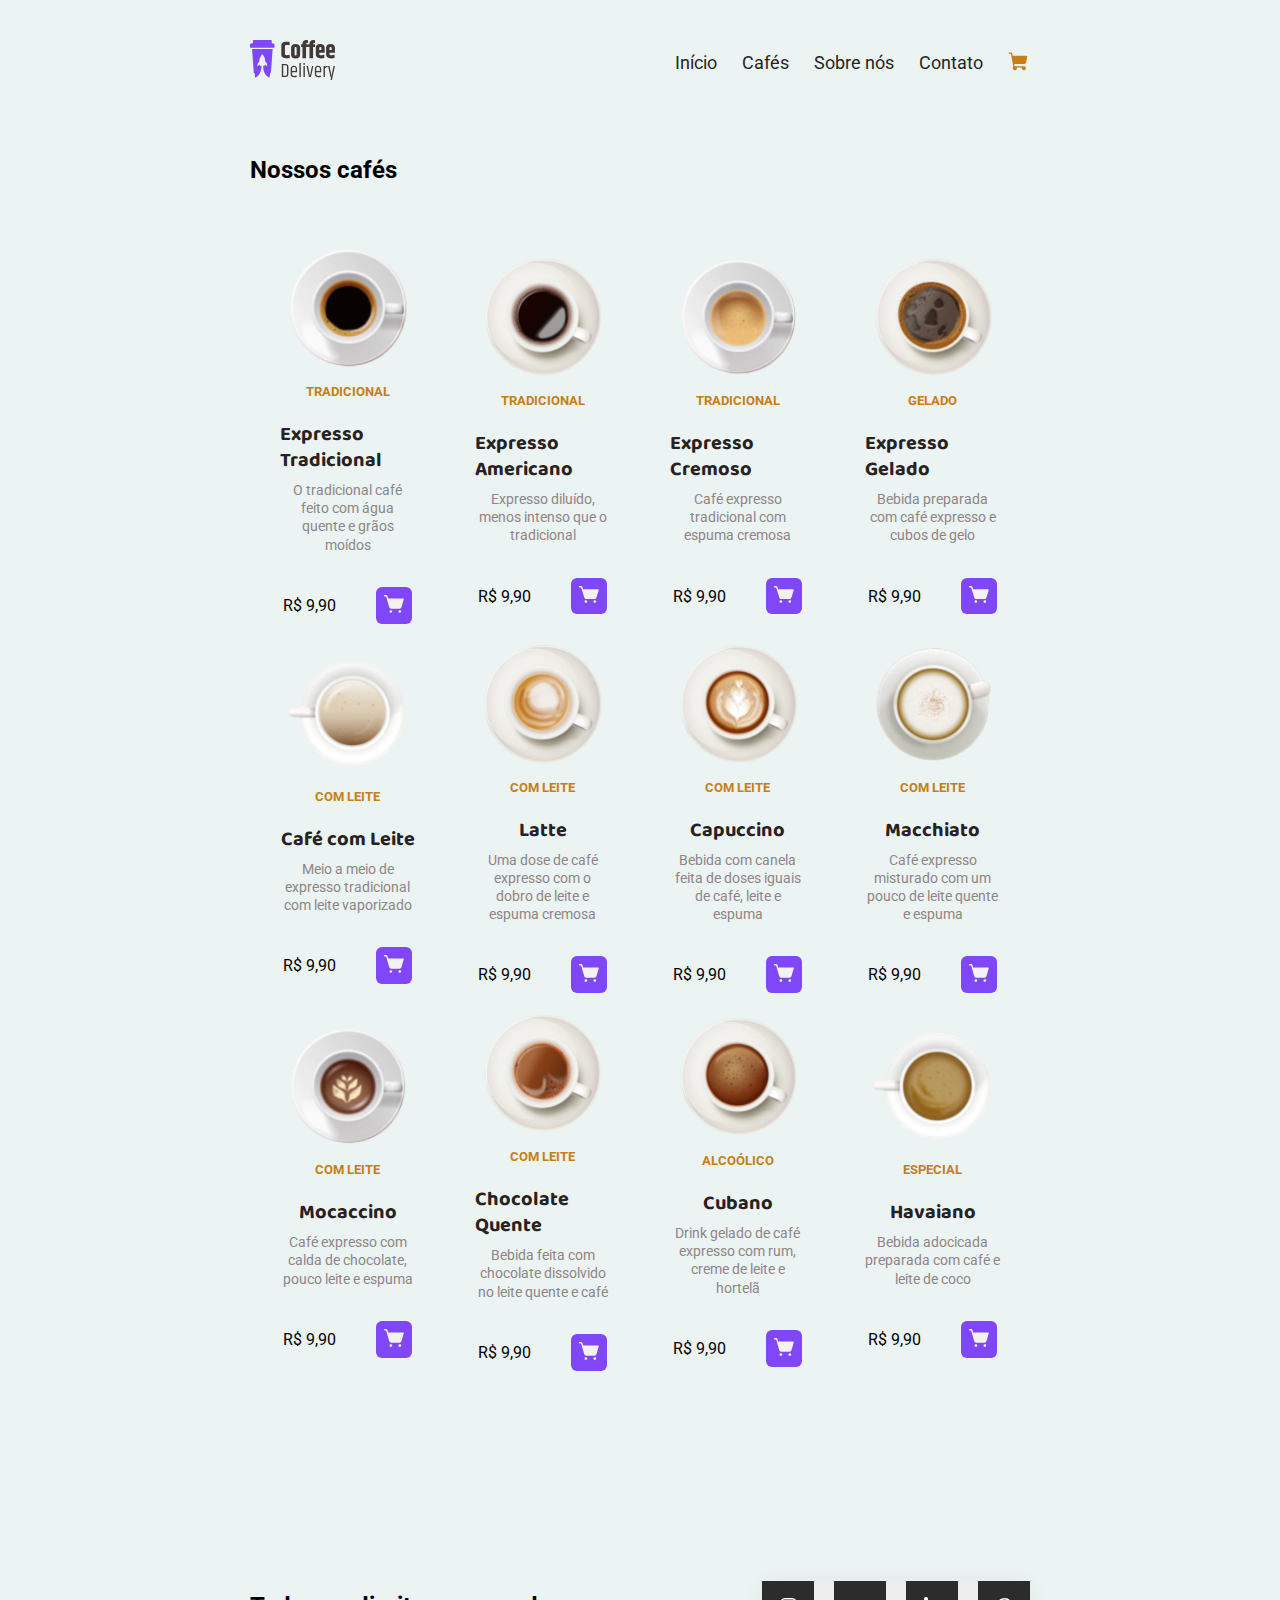
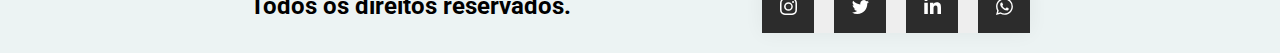
==== cafes.html @ 48ca5184 "animate + bug fix" ====
<!DOCTYPE html>
<html lang="en">

<head>
    <meta charset="UTF-8">
    <meta name="viewport" content="width=device-width, initial-scale=1.0">
    <link rel="preconnect" href="https://fonts.googleapis.com">
    <link rel="preconnect" href="https://fonts.gstatic.com" crossorigin>
    <title>Dsw1</title>
    <link rel="stylesheet" href="https://cdnjs.cloudflare.com/ajax/libs/animate.css/4.1.1/animate.min.css" />
    <link rel="stylesheet" href="styles/particle.css">
    <link rel="stylesheet" href="styles/style.css">
    <link href="https://fonts.googleapis.com/css2?family=Roboto:wght@400;700&display=swap" rel="stylesheet">
    <link href="https://fonts.googleapis.com/css2?family=Baloo+2:wght@700;800&display=swap" rel="stylesheet">
</head>

<body>
    <header>
        <nav>
            <input type="checkbox" id="nav-check">
            <div class="nav-header">
                <div class="nav-logo">
                    <img src="assets/Logo.svg" alt="Logo">
                </div>
            </div>
            <div class="nav-btn">
                <label for="nav-check">
                    <span></span>
                    <span></span>
                    <span></span>
                </label>
            </div>

            <div class="nav-links">
                <a href="/index.html">Início</a>
                <a href="/cafes.html">Cafés</a>
                <a href="/sobrenos.html">Sobre nós</a>
                <a href="/contato.html">Contato</a>
                <a href="/carrinho.html">
                    <img src="assets/Cart.svg" alt="">
                </a>
            </div>
        </nav>
    </header>

    <main>
        <section id="cafes">
            <h2>Nossos cafés</h2>
            <div class="cafesContainer animate__animated animate__fadeInLeft">
                <div class="cafeCard">
                    <img src="assets/cafes/Expresso.svg" alt="">
                    <div class="mid">
                        <span>Tradicional</span>
                        <h4>Expresso Tradicional</h4>
                        <p>O tradicional café feito com água quente e grãos moídos</p>
                    </div>
                    <div class="bottom">
                        <p>R$ <span>9,90</span></p>
                        <button onclick="adicionarCafe('Expresso Tradicional', '9,90')"><img src="assets/CartButton.svg" alt=""></button>
                    </div>
                </div>
                <div class="cafeCard">
                    <img src="assets/cafes/Americano.svg" alt="">
                    <div class="mid">
                        <span>Tradicional</span>
                        <h4>Expresso Americano</h4>
                        <p>Expresso diluído, menos intenso que o tradicional</p>
                    </div>
                    <div class="bottom">
                        <p>R$ <span>9,90</span></p>
                        <button onclick="adicionarCafe('Expresso Americano', '9,90')"><img src="assets/CartButton.svg" alt=""></button>
                    </div>
                </div>
                <div class="cafeCard">
                    <img src="assets/cafes/ExpressoCremoso.svg" alt="">
                    <div class="mid">
                        <span>Tradicional</span>
                        <h4>Expresso Cremoso</h4>
                        <p>Café expresso tradicional com espuma cremosa</p>
                    </div>
                    <div class="bottom">
                        <p>R$ <span>9,90</span></p>
                        <button onclick="adicionarCafe('Expresso Cremoso', '9,90')"><img src="assets/CartButton.svg" alt=""></button>
                    </div>
                </div>
                <div class="cafeCard">
                    <img src="assets/cafes/CafeGelado.svg" alt="">
                    <div class="mid">
                        <span>Gelado</span>
                        <h4>Expresso Gelado</h4>
                        <p>Bebida preparada com café expresso e cubos de gelo</p>
                    </div>
                    <div class="bottom">
                        <p>R$ <span>9,90</span></p>
                        <button onclick="adicionarCafe('Expresso Gelado', '9,90')"><img src="assets/CartButton.svg" alt=""></button>
                    </div>
                </div>
                <div class="cafeCard">
                    <img src="assets/cafes/CafeComLeite.svg" alt="">
                    <div class="mid">
                        <span>Com Leite</span>
                        <h4>Café com Leite</h4>
                        <p>Meio a meio de expresso tradicional com leite vaporizado</p>
                    </div>
                    <div class="bottom">
                        <p>R$ <span>9,90</span></p>
                        <button onclick="adicionarCafe('Café com Leite', '9,90')"><img src="assets/CartButton.svg" alt=""></button>
                    </div>
                </div>
                <div class="cafeCard">
                    <img src="assets/cafes/Latte.svg" alt="">
                    <div class="mid">
                        <span>Com Leite</span>
                        <h4>Latte</h4>
                        <p>Uma dose de café expresso com o dobro de leite e espuma cremosa</p>
                    </div>
                    <div class="bottom">
                        <p>R$ <span>9,90</span></p>
                        <button onclick="adicionarCafe('Latte', '9,90')"><img src="assets/CartButton.svg" alt=""></button>
                    </div>
                </div>
                <div class="cafeCard">
                    <img src="assets/cafes/Capuccino.svg" alt="">
                    <div class="mid">
                        <span>Com Leite</span>
                        <h4>Capuccino</h4>
                        <p>Bebida com canela feita de doses iguais de café, leite e espuma</p>
                    </div>
                    <div class="bottom">
                        <p>R$ <span>9,90</span></p>
                        <button onclick="adicionarCafe('Capuccino', '9,90')"><img src="assets/CartButton.svg" alt=""></button>
                    </div>
                </div>
                <div class="cafeCard">
                    <img src="assets/cafes/Macchiato.svg" alt="">
                    <div class="mid">
                        <span>Com Leite</span>
                        <h4>Macchiato</h4>
                        <p>Café expresso misturado com um pouco de leite quente e espuma</p>
                    </div>
                    <div class="bottom">
                        <p>R$ <span>9,90</span></p>
                        <button onclick="adicionarCafe('Macchiato', '9,90')"><img src="assets/CartButton.svg" alt=""></button>
                    </div>
                </div>
                <div class="cafeCard">
                    <img src="assets/cafes/Mochaccino.svg" alt="">
                    <div class="mid">
                        <span>Com Leite</span>
                        <h4>Mocaccino</h4>
                        <p>Café expresso com calda de chocolate, pouco leite e espuma</p>
                    </div>
                    <div class="bottom">
                        <p>R$ <span>9,90</span></p>
                        <button onclick="adicionarCafe('Mocaccino', '9,90')"><img src="assets/CartButton.svg" alt=""></button>
                    </div>
                </div>
                <div class="cafeCard">
                    <img src="assets/cafes/ChocolateQuente.svg" alt="">
                    <div class="mid">
                        <span>Com Leite</span>
                        <h4>Chocolate Quente</h4>
                        <p>Bebida feita com chocolate dissolvido no leite quente e café</p>
                    </div>
                    <div class="bottom">
                        <p>R$ <span>9,90</span></p>
                        <button onclick="adicionarCafe('Chocolate Quente', '9,90')"><img src="assets/CartButton.svg" alt=""></button>
                    </div>
                </div>
                <div class="cafeCard">
                    <img src="assets/cafes/Cubano.svg" alt="">
                    <div class="mid">
                        <span>Alcoólico</span>
                        <h4>Cubano</h4>
                        <p>Drink gelado de café expresso com rum, creme de leite e hortelã</p>
                    </div>
                    <div class="bottom">
                        <p>R$ <span>9,90</span></p>
                        <button onclick="adicionarCafe('Cubano', '9,90')"><img src="assets/CartButton.svg" alt=""></button>
                    </div>
                </div>
                <div class="cafeCard">
                    <img src="assets/cafes/Havaiano.svg" alt="">
                    <div class="mid">
                        <span>Especial</span>
                        <h4>Havaiano</h4>
                        <p>Bebida adocicada preparada com café e leite de coco</p>
                    </div>
                    <div class="bottom">
                        <p>R$ <span>9,90</span></p>
                        <button onclick="adicionarCafe('Havaiano', '9,90')"><img src="assets/CartButton.svg" alt=""></button>
                    </div>
                </div>
            </div>
            <footer>
                <p>Todos os direitos reservados.</p>
                <div class="card">
                    <a href="" class="socialContainer containerOne">
                        <svg class="socialSvg instagramSvg" viewBox="0 0 16 16">
                            <path
                                d="M8 0C5.829 0 5.556.01 4.703.048 3.85.088 3.269.222 2.76.42a3.917 3.917 0 0 0-1.417.923A3.927 3.927 0 0 0 .42 2.76C.222 3.268.087 3.85.048 4.7.01 5.555 0 5.827 0 8.001c0 2.172.01 2.444.048 3.297.04.852.174 1.433.372 1.942.205.526.478.972.923 1.417.444.445.89.719 1.416.923.51.198 1.09.333 1.942.372C5.555 15.99 5.827 16 8 16s2.444-.01 3.298-.048c.851-.04 1.434-.174 1.943-.372a3.916 3.916 0 0 0 1.416-.923c.445-.445.718-.891.923-1.417.197-.509.332-1.09.372-1.942C15.99 10.445 16 10.173 16 8s-.01-2.445-.048-3.299c-.04-.851-.175-1.433-.372-1.941a3.926 3.926 0 0 0-.923-1.417A3.911 3.911 0 0 0 13.24.42c-.51-.198-1.092-.333-1.943-.372C10.443.01 10.172 0 7.998 0h.003zm-.717 1.442h.718c2.136 0 2.389.007 3.232.046.78.035 1.204.166 1.486.275.373.145.64.319.92.599.28.28.453.546.598.92.11.281.24.705.275 1.485.039.843.047 1.096.047 3.231s-.008 2.389-.047 3.232c-.035.78-.166 1.203-.275 1.485a2.47 2.47 0 0 1-.599.919c-.28.28-.546.453-.92.598-.28.11-.704.24-1.485.276-.843.038-1.096.047-3.232.047s-2.39-.009-3.233-.047c-.78-.036-1.203-.166-1.485-.276a2.478 2.478 0 0 1-.92-.598 2.48 2.48 0 0 1-.6-.92c-.109-.281-.24-.705-.275-1.485-.038-.843-.046-1.096-.046-3.233 0-2.136.008-2.388.046-3.231.036-.78.166-1.204.276-1.486.145-.373.319-.64.599-.92.28-.28.546-.453.92-.598.282-.11.705-.24 1.485-.276.738-.034 1.024-.044 2.515-.045v.002zm4.988 1.328a.96.96 0 1 0 0 1.92.96.96 0 0 0 0-1.92zm-4.27 1.122a4.109 4.109 0 1 0 0 8.217 4.109 4.109 0 0 0 0-8.217zm0 1.441a2.667 2.667 0 1 1 0 5.334 2.667 2.667 0 0 1 0-5.334z">
                            </path>
                        </svg>
                    </a>
                    <a href="#" class="socialContainer containerTwo">
                        <svg class="socialSvg twitterSvg" viewBox="0 0 16 16">
                            <path
                                d="M5.026 15c6.038 0 9.341-5.003 9.341-9.334 0-.14 0-.282-.006-.422A6.685 6.685 0 0 0 16 3.542a6.658 6.658 0 0 1-1.889.518 3.301 3.301 0 0 0 1.447-1.817 6.533 6.533 0 0 1-2.087.793A3.286 3.286 0 0 0 7.875 6.03a9.325 9.325 0 0 1-6.767-3.429 3.289 3.289 0 0 0 1.018 4.382A3.323 3.323 0 0 1 .64 6.575v.045a3.288 3.288 0 0 0 2.632 3.218 3.203 3.203 0 0 1-.865.115 3.23 3.23 0 0 1-.614-.057 3.283 3.283 0 0 0 3.067 2.277A6.588 6.588 0 0 1 .78 13.58a6.32 6.32 0 0 1-.78-.045A9.344 9.344 0 0 0 5.026 15z">
                            </path>
                        </svg>
                    </a>
                    <a href="#" class="socialContainer containerThree">
                        <svg class="socialSvg linkdinSvg" viewBox="0 0 448 512">
                            <path
                                d="M100.28 448H7.4V148.9h92.88zM53.79 108.1C24.09 108.1 0 83.5 0 53.8a53.79 53.79 0 0 1 107.58 0c0 29.7-24.1 54.3-53.79 54.3zM447.9 448h-92.68V302.4c0-34.7-.7-79.2-48.29-79.2-48.29 0-55.69 37.7-55.69 76.7V448h-92.78V148.9h89.08v40.8h1.3c12.4-23.5 42.69-48.3 87.88-48.3 94 0 111.28 61.9 111.28 142.3V448z">
                            </path>
                        </svg>
                    </a>
                    <a href="#" class="socialContainer containerFour">
                        <svg class="socialSvg whatsappSvg" viewBox="0 0 16 16">
                            <path
                                d="M13.601 2.326A7.854 7.854 0 0 0 7.994 0C3.627 0 .068 3.558.064 7.926c0 1.399.366 2.76 1.057 3.965L0 16l4.204-1.102a7.933 7.933 0 0 0 3.79.965h.004c4.368 0 7.926-3.558 7.93-7.93A7.898 7.898 0 0 0 13.6 2.326zM7.994 14.521a6.573 6.573 0 0 1-3.356-.92l-.24-.144-2.494.654.666-2.433-.156-.251a6.56 6.56 0 0 1-1.007-3.505c0-3.626 2.957-6.584 6.591-6.584a6.56 6.56 0 0 1 4.66 1.931 6.557 6.557 0 0 1 1.928 4.66c-.004 3.639-2.961 6.592-6.592 6.592zm3.615-4.934c-.197-.099-1.17-.578-1.353-.646-.182-.065-.315-.099-.445.099-.133.197-.513.646-.627.775-.114.133-.232.148-.43.05-.197-.1-.836-.308-1.592-.985-.59-.525-.985-1.175-1.103-1.372-.114-.198-.011-.304.088-.403.087-.088.197-.232.296-.346.1-.114.133-.198.198-.33.065-.134.034-.248-.015-.347-.05-.099-.445-1.076-.612-1.47-.16-.389-.323-.335-.445-.34-.114-.007-.247-.007-.38-.007a.729.729 0 0 0-.529.247c-.182.198-.691.677-.691 1.654 0 .977.71 1.916.81 2.049.098.133 1.394 2.132 3.383 2.992.47.205.84.326 1.129.418.475.152.904.129 1.246.08.38-.058 1.171-.48 1.338-.943.164-.464.164-.86.114-.943-.049-.084-.182-.133-.38-.232z">
                            </path>
                        </svg>
                    </a>
                </div>
            </footer>




    </section>
    </main>

    <script src="/script.js"></script>
</body>

</html>
---- styles/particle.css ----
body {
    background: #ecf3f3;
  }
  
  .particle {
    position: absolute;
    border-radius: 50%;
    z-index: -999;
  }
  
  @-webkit-keyframes particle-animation-1 {
    100% {
      transform: translate3d(24vw, 50vh, 96px);
    }
  }
  
  @keyframes particle-animation-1 {
    100% {
      transform: translate3d(24vw, 50vh, 96px);
    }
  }
  .particle:nth-child(1) {
    -webkit-animation: particle-animation-1 60s infinite;
            animation: particle-animation-1 60s infinite;
    opacity: 0.5;
    height: 7px;
    width: 7px;
    -webkit-animation-delay: -0.2s;
            animation-delay: -0.2s;
    transform: translate3d(19vw, 50vh, 12px);
    background: #c4d926;
  }
  
  @-webkit-keyframes particle-animation-2 {
    100% {
      transform: translate3d(43vw, 50vh, 45px);
    }
  }
  
  @keyframes particle-animation-2 {
    100% {
      transform: translate3d(43vw, 50vh, 45px);
    }
  }
  .particle:nth-child(2) {
    -webkit-animation: particle-animation-2 60s infinite;
            animation: particle-animation-2 60s infinite;
    opacity: 1;
    height: 6px;
    width: 6px;
    -webkit-animation-delay: -0.4s;
            animation-delay: -0.4s;
    transform: translate3d(5vw, 29vh, 58px);
    background: #d99726;
  }
  
  @-webkit-keyframes particle-animation-3 {
    100% {
      transform: translate3d(34vw, 53vh, 25px);
    }
  }
  
  @keyframes particle-animation-3 {
    100% {
      transform: translate3d(34vw, 53vh, 25px);
    }
  }
  .particle:nth-child(3) {
    -webkit-animation: particle-animation-3 60s infinite;
            animation: particle-animation-3 60s infinite;
    opacity: 0.16;
    height: 7px;
    width: 7px;
    -webkit-animation-delay: -0.6s;
            animation-delay: -0.6s;
    transform: translate3d(29vw, 43vh, 78px);
    background: #26a3d9;
  }
  
  @-webkit-keyframes particle-animation-4 {
    100% {
      transform: translate3d(82vw, 9vh, 30px);
    }
  }
  
  @keyframes particle-animation-4 {
    100% {
      transform: translate3d(82vw, 9vh, 30px);
    }
  }
  .particle:nth-child(4) {
    -webkit-animation: particle-animation-4 60s infinite;
            animation: particle-animation-4 60s infinite;
    opacity: 0.89;
    height: 8px;
    width: 8px;
    -webkit-animation-delay: -0.8s;
            animation-delay: -0.8s;
    transform: translate3d(25vw, 17vh, 15px);
    background: #d96526;
  }
  
  @-webkit-keyframes particle-animation-5 {
    100% {
      transform: translate3d(67vw, 50vh, 33px);
    }
  }
  
  @keyframes particle-animation-5 {
    100% {
      transform: translate3d(67vw, 50vh, 33px);
    }
  }
  .particle:nth-child(5) {
    -webkit-animation: particle-animation-5 60s infinite;
            animation: particle-animation-5 60s infinite;
    opacity: 0.27;
    height: 8px;
    width: 8px;
    -webkit-animation-delay: -1s;
            animation-delay: -1s;
    transform: translate3d(22vw, 17vh, 83px);
    background: #9dd926;
  }
  
  @-webkit-keyframes particle-animation-6 {
    100% {
      transform: translate3d(45vw, 42vh, 68px);
    }
  }
  
  @keyframes particle-animation-6 {
    100% {
      transform: translate3d(45vw, 42vh, 68px);
    }
  }
  .particle:nth-child(6) {
    -webkit-animation: particle-animation-6 60s infinite;
            animation: particle-animation-6 60s infinite;
    opacity: 0.69;
    height: 6px;
    width: 6px;
    -webkit-animation-delay: -1.2s;
            animation-delay: -1.2s;
    transform: translate3d(67vw, 12vh, 68px);
    background: #4426d9;
  }
  
  @-webkit-keyframes particle-animation-7 {
    100% {
      transform: translate3d(46vw, 5vh, 2px);
    }
  }
  
  @keyframes particle-animation-7 {
    100% {
      transform: translate3d(46vw, 5vh, 2px);
    }
  }
  .particle:nth-child(7) {
    -webkit-animation: particle-animation-7 60s infinite;
            animation: particle-animation-7 60s infinite;
    opacity: 0.38;
    height: 8px;
    width: 8px;
    -webkit-animation-delay: -1.4s;
            animation-delay: -1.4s;
    transform: translate3d(54vw, 32vh, 62px);
    background: #d9264d;
  }
  
  @-webkit-keyframes particle-animation-8 {
    100% {
      transform: translate3d(78vw, 29vh, 97px);
    }
  }
  
  @keyframes particle-animation-8 {
    100% {
      transform: translate3d(78vw, 29vh, 97px);
    }
  }
  .particle:nth-child(8) {
    -webkit-animation: particle-animation-8 60s infinite;
            animation: particle-animation-8 60s infinite;
    opacity: 0.12;
    height: 10px;
    width: 10px;
    -webkit-animation-delay: -1.6s;
            animation-delay: -1.6s;
    transform: translate3d(38vw, 34vh, 94px);
    background: #2629d9;
  }
  
  @-webkit-keyframes particle-animation-9 {
    100% {
      transform: translate3d(35vw, 45vh, 4px);
    }
  }
  
  @keyframes particle-animation-9 {
    100% {
      transform: translate3d(35vw, 45vh, 4px);
    }
  }
  .particle:nth-child(9) {
    -webkit-animation: particle-animation-9 60s infinite;
            animation: particle-animation-9 60s infinite;
    opacity: 0.76;
    height: 9px;
    width: 9px;
    -webkit-animation-delay: -1.8s;
            animation-delay: -1.8s;
    transform: translate3d(83vw, 58vh, 3px);
    background: #d98b26;
  }
  
  @-webkit-keyframes particle-animation-10 {
    100% {
      transform: translate3d(29vw, 12vh, 58px);
    }
  }
  
  @keyframes particle-animation-10 {
    100% {
      transform: translate3d(29vw, 2vh, 58px);
    }
  }
  .particle:nth-child(10) {
    -webkit-animation: particle-animation-10 60s infinite;
            animation: particle-animation-10 60s infinite;
    opacity: 0.33;
    height: 10px;
    width: 10px;
    -webkit-animation-delay: -2s;
            animation-delay: -2s;
    transform: translate3d(86vw, 22vh, 28px);
    background: #26a0d9;
  }
  
  @-webkit-keyframes particle-animation-11 {
    100% {
      transform: translate3d(64vw, 6vh, 22px);
    }
  }
  
  @keyframes particle-animation-11 {
    100% {
      transform: translate3d(64vw, 6vh, 22px);
    }
  }
  .particle:nth-child(11) {
    -webkit-animation: particle-animation-11 60s infinite;
            animation: particle-animation-11 60s infinite;
    opacity: 0.31;
    height: 8px;
    width: 8px;
    -webkit-animation-delay: -2.2s;
            animation-delay: -2.2s;
    transform: translate3d(35vw, 53vh, 2px);
    background: #d92697;
  }
  
  @-webkit-keyframes particle-animation-12 {
    100% {
      transform: translate3d(41vw, 29vh, 31px);
    }
  }
  
  @keyframes particle-animation-12 {
    100% {
      transform: translate3d(41vw, 29vh, 31px);
    }
  }
  .particle:nth-child(12) {
    -webkit-animation: particle-animation-12 60s infinite;
            animation: particle-animation-12 60s infinite;
    opacity: 0.34;
    height: 7px;
    width: 7px;
    -webkit-animation-delay: -2.4s;
            animation-delay: -2.4s;
    transform: translate3d(41vw, 29vh, 53px);
    background: #26d92c;
  }
  
  @-webkit-keyframes particle-animation-13 {
    100% {
      transform: translate3d(55vw, 16vh, 74px);
    }
  }
  
  @keyframes particle-animation-13 {
    100% {
      transform: translate3d(55vw, 16vh, 74px);
    }
  }
  .particle:nth-child(13) {
    -webkit-animation: particle-animation-13 60s infinite;
            animation: particle-animation-13 60s infinite;
    opacity: 0.83;
    height: 9px;
    width: 9px;
    -webkit-animation-delay: -2.6s;
            animation-delay: -2.6s;
    transform: translate3d(10vw, 6vh, 42px);
    background: #5026d9;
  }
  
  @-webkit-keyframes particle-animation-14 {
    100% {
      transform: translate3d(56vw, 56vh, 75px);
    }
  }
  
  @keyframes particle-animation-14 {
    100% {
      transform: translate3d(56vw, 56vh, 75px);
    }
  }
  .particle:nth-child(14) {
    -webkit-animation: particle-animation-14 60s infinite;
            animation: particle-animation-14 60s infinite;
    opacity: 0.07;
    height: 10px;
    width: 10px;
    -webkit-animation-delay: -2.8s;
            animation-delay: -2.8s;
    transform: translate3d(16vw, 15vh, 66px);
    background: #6526d9;
  }
  
  @-webkit-keyframes particle-animation-15 {
    100% {
      transform: translate3d(57vw, 10vh, 43px);
    }
  }
  
  @keyframes particle-animation-15 {
    100% {
      transform: translate3d(57vw, 10vh, 43px);
    }
  }
  .particle:nth-child(15) {
    -webkit-animation: particle-animation-15 60s infinite;
            animation: particle-animation-15 60s infinite;
    opacity: 0.67;
    height: 10px;
    width: 10px;
    -webkit-animation-delay: -3s;
            animation-delay: -3s;
    transform: translate3d(60vw, 25vh, 22px);
    background: #2fd926;
  }
  
  @-webkit-keyframes particle-animation-16 {
    100% {
      transform: translate3d(66vw, 84vh, 51px);
    }
  }
  
  @keyframes particle-animation-16 {
    100% {
      transform: translate3d(66vw, 24vh, 51px);
    }
  }
  .particle:nth-child(16) {
    -webkit-animation: particle-animation-16 60s infinite;
            animation: particle-animation-16 60s infinite;
    opacity: 0.14;
    height: 10px;
    width: 10px;
    -webkit-animation-delay: -3.2s;
            animation-delay: -3.2s;
    transform: translate3d(34vw, 20vh, 17px);
    background: #2674d9;
  }
  
  @-webkit-keyframes particle-animation-17 {
    100% {
      transform: translate3d(69vw, 57vh, 91px);
    }
  }
  
  @keyframes particle-animation-17 {
    100% {
      transform: translate3d(69vw, 57vh, 91px);
    }
  }
  .particle:nth-child(17) {
    -webkit-animation: particle-animation-17 60s infinite;
            animation: particle-animation-17 60s infinite;
    opacity: 0.03;
    height: 10px;
    width: 10px;
    -webkit-animation-delay: -3.4s;
            animation-delay: -3.4s;
    transform: translate3d(44vw, 10vh, 30px);
    background: #d926be;
  }
  
  @-webkit-keyframes particle-animation-18 {
    100% {
      transform: translate3d(68vw, 30vh, 49px);
    }
  }
  
  @keyframes particle-animation-18 {
    100% {
      transform: translate3d(68vw, 30vh, 49px);
    }
  }
  .particle:nth-child(18) {
    -webkit-animation: particle-animation-18 60s infinite;
            animation: particle-animation-18 60s infinite;
    opacity: 0.38;
    height: 8px;
    width: 8px;
    -webkit-animation-delay: -3.6s;
            animation-delay: -3.6s;
    transform: translate3d(31vw, 21vh, 70px);
    background: #d98e26;
  }
  
  @-webkit-keyframes particle-animation-19 {
    100% {
      transform: translate3d(26vw, 36vh, 96px);
    }
  }
  
  @keyframes particle-animation-19 {
    100% {
      transform: translate3d(26vw, 46vh, 96px);
    }
  }
  .particle:nth-child(19) {
    -webkit-animation: particle-animation-19 60s infinite;
            animation: particle-animation-19 60s infinite;
    opacity: 0.84;
    height: 8px;
    width: 8px;
    -webkit-animation-delay: -3.8s;
            animation-delay: -3.8s;
    transform: translate3d(5vw, 62vh, 92px);
    background: #d95626;
  }
  
  @-webkit-keyframes particle-animation-20 {
    100% {
      transform: translate3d(16vw, 15vh, 74px);
    }
  }
  
  @keyframes particle-animation-20 {
    100% {
      transform: translate3d(16vw, 25vh, 74px);
    }
  }
  .particle:nth-child(20) {
    -webkit-animation: particle-animation-20 60s infinite;
            animation: particle-animation-20 60s infinite;
    opacity: 0.52;
    height: 10px;
    width: 10px;
    -webkit-animation-delay: -4s;
            animation-delay: -4s;
    transform: translate3d(38vw, 62vh, 59px);
    background: #d9263e;
  }
  
  @-webkit-keyframes particle-animation-21 {
    100% {
      transform: translate3d(9vw, 15vh, 87px);
    }
  }
  
  @keyframes particle-animation-21 {
    100% {
      transform: translate3d(9vw, 15vh, 87px);
    }
  }
  .particle:nth-child(21) {
    -webkit-animation: particle-animation-21 60s infinite;
            animation: particle-animation-21 60s infinite;
    opacity: 0.79;
    height: 6px;
    width: 6px;
    -webkit-animation-delay: -4.2s;
            animation-delay: -4.2s;
    transform: translate3d(47vw, 35vh, 31px);
    background: #26d953;
  }
  
  @-webkit-keyframes particle-animation-22 {
    100% {
      transform: translate3d(5vw, 55vh, 76px);
    }
  }
  
  @keyframes particle-animation-22 {
    100% {
      transform: translate3d(5vw, 55vh, 76px);
    }
  }
  .particle:nth-child(22) {
    -webkit-animation: particle-animation-22 60s infinite;
            animation: particle-animation-22 60s infinite;
    opacity: 0.21;
    height: 10px;
    width: 10px;
    -webkit-animation-delay: -4.4s;
            animation-delay: -4.4s;
    transform: translate3d(84vw, 38vh, 93px);
    background: #94d926;
  }
  
  @-webkit-keyframes particle-animation-23 {
    100% {
      transform: translate3d(8vw, 64vh, 31px);
    }
  }
  
  @keyframes particle-animation-23 {
    100% {
      transform: translate3d(8vw, 14vh, 31px);
    }
  }
  .particle:nth-child(23) {
    -webkit-animation: particle-animation-23 60s infinite;
            animation: particle-animation-23 60s infinite;
    opacity: 0.89;
    height: 10px;
    width: 10px;
    -webkit-animation-delay: -4.6s;
            animation-delay: -4.6s;
    transform: translate3d(38vw, 38vh, 46px);
    background: #85d926;
  }
  
  @-webkit-keyframes particle-animation-24 {
    100% {
      transform: translate3d(57vw, 49vh, 94px);
    }
  }
  
  @keyframes particle-animation-24 {
    100% {
      transform: translate3d(57vw, 49vh, 94px);
    }
  }
  .particle:nth-child(24) {
    -webkit-animation: particle-animation-24 60s infinite;
            animation: particle-animation-24 60s infinite;
    opacity: 0.19;
    height: 8px;
    width: 8px;
    -webkit-animation-delay: -4.8s;
            animation-delay: -4.8s;
    transform: translate3d(38vw, 44vh, 43px);
    background: #d94126;
  }
  
  @-webkit-keyframes particle-animation-25 {
    100% {
      transform: translate3d(6vw, 44vh, 79px);
    }
  }
  
  @keyframes particle-animation-25 {
    100% {
      transform: translate3d(6vw, 44vh, 79px);
    }
  }
  .particle:nth-child(25) {
    -webkit-animation: particle-animation-25 60s infinite;
            animation: particle-animation-25 60s infinite;
    opacity: 0.89;
    height: 7px;
    width: 7px;
    -webkit-animation-delay: -5s;
            animation-delay: -5s;
    transform: translate3d(59vw, 34vh, 15px);
    background: #d9264d;
  }
  
  @-webkit-keyframes particle-animation-26 {
    100% {
      transform: translate3d(74vw, 47vh, 16px);
    }
  }
  
  @keyframes particle-animation-26 {
    100% {
      transform: translate3d(74vw, 47vh, 16px);
    }
  }
  .particle:nth-child(26) {
    -webkit-animation: particle-animation-26 60s infinite;
            animation: particle-animation-26 60s infinite;
    opacity: 0.12;
    height: 8px;
    width: 8px;
    -webkit-animation-delay: -5.2s;
            animation-delay: -5.2s;
    transform: translate3d(68vw, 52vh, 59px);
    background: #5026d9;
  }
  
  @-webkit-keyframes particle-animation-27 {
    100% {
      transform: translate3d(85vw, 25vh, 100px);
    }
  }
  
  @keyframes particle-animation-27 {
    100% {
      transform: translate3d(85vw, 25vh, 100px);
    }
  }
  .particle:nth-child(27) {
    -webkit-animation: particle-animation-27 60s infinite;
            animation: particle-animation-27 60s infinite;
    opacity: 0.49;
    height: 9px;
    width: 9px;
    -webkit-animation-delay: -5.4s;
            animation-delay: -5.4s;
    transform: translate3d(51vw, 33vh, 4px);
    background: #2694d9;
  }
  
  @-webkit-keyframes particle-animation-28 {
    100% {
      transform: translate3d(14vw, 17vh, 56px);
    }
  }
  
  @keyframes particle-animation-28 {
    100% {
      transform: translate3d(14vw, 17vh, 56px);
    }
  }
  .particle:nth-child(28) {
    -webkit-animation: particle-animation-28 60s infinite;
            animation: particle-animation-28 60s infinite;
    opacity: 0.15;
    height: 8px;
    width: 8px;
    -webkit-animation-delay: -5.6s;
            animation-delay: -5.6s;
    transform: translate3d(6vw, 3vh, 53px);
    background: #26d959;
  }
  
  @-webkit-keyframes particle-animation-29 {
    100% {
      transform: translate3d(35vw, 1vh, 93px);
    }
  }
  
  @keyframes particle-animation-29 {
    100% {
      transform: translate3d(35vw, 1vh, 93px);
    }
  }
  .particle:nth-child(29) {
    -webkit-animation: particle-animation-29 60s infinite;
            animation: particle-animation-29 60s infinite;
    opacity: 0.17;
    height: 8px;
    width: 8px;
    -webkit-animation-delay: -5.8s;
            animation-delay: -5.8s;
    transform: translate3d(13vw, 8vh, 3px);
    background: #d92674;
  }
  
  @-webkit-keyframes particle-animation-30 {
    100% {
      transform: translate3d(2vw, 27vh, 61px);
    }
  }
  
  @keyframes particle-animation-30 {
    100% {
      transform: translate3d(2vw, 27vh, 61px);
    }
  }
  .particle:nth-child(30) {
    -webkit-animation: particle-animation-30 60s infinite;
            animation: particle-animation-30 60s infinite;
    opacity: 0.32;
    height: 9px;
    width: 9px;
    -webkit-animation-delay: -6s;
            animation-delay: -6s;
    transform: translate3d(69vw, 67vh, 85px);
    background: #d97a26;
  }
---- styles/style.css ----
:root {

  --yellow-dark: #C47F17;
  --yellow: #DBAC2C;
  --yellow-light: #F1E9C9;
  --purple-dark: #4B2995;
  --purple: #8047F8;
  --purple-light: #EBE5F9;

  --base-title: #272221;
  --base-subtitle: #403937;
  --base-text: #574F4D;
  --base-label: #8D8686;
  --base-hover: #D7D5D5;
  --base-button: #E6E5E5;
  --base-input: #EDEDED;
  --base-card: #F3F2F2;

  --background: #FAFAFA;
  --white: #FFFFFF;

  --font-roboto: "Roboto", sans-serif;
  --font-baloo2: "Baloo 2", sans-serif
}

* {
  padding: 0;
  margin: 0;
  box-sizing: border-box;

}

/* -------------------- NAVBAR -------------------- */

nav {
  height: 50px;
  width: 100%;
  position: relative;
  display: flex;
  justify-content: space-between;
  align-items: center;
  font-family: var(--font-roboto);
  padding: 62px 250px;
}

nav>.nav-header {
  display: inline;
}

nav>.nav-header>.nav-title {
  display: inline-block;
  font-size: 22px;
  color: #fff;
  padding: 10px 10px 10px 10px;
}

nav>.nav-btn {
  display: none;
}

nav>.nav-links {
  display: flex;
  float: right;
  font-size: 18px;
  gap: 25px;
}

nav>.nav-links>a {
  display: flex;
  align-items: center;
  text-decoration: none;
  color: var(--base-title);
  cursor: pointer;
}

nav>#nav-check {
  display: none;
}

@media(max-width:1024px) {
  nav {
    padding: 50px;
  }

}

@media (max-width: 768px) {
  nav {
    padding: 50px;
  }

  nav>.nav-links {
    display: none;
  }


  nav>#nav-check:checked~.nav-links {
    display: flex;
    flex-direction: column;
    align-items: flex-end;
    position: absolute;
    top: 70px;
    right: 0;
    width: 100%;
    background-color: var(--purple);
    padding: 20px;
    z-index: 99;

  }

  nav>.nav-links>a {
    display: block;
    width: 100%;
    margin-bottom: 10px;
    color: var(--white);
    padding-right: 20px;
  }

  nav>#nav-check:checked~.nav-links>a:last-child {
    margin-bottom: 0;
  }

  nav>.nav-btn {
    display: inline-block;
    position: absolute;
    right: 0;
    top: 0;
    padding: 25px;
  }

  nav>.nav-btn>label {
    display: inline-block;
    position: absolute;
    width: 50px;
    height: 50px;
    padding: 13px;
    transition: all ease-in 0.2s;
    right: 0;
  }

  nav>.nav-btn>label:hover,
  nav>#nav-check:checked~.nav-btn>label {
    transform: scale(1.1);
  }

  nav>.nav-btn>label>span {
    display: block;
    width: 25px;
    height: 3px;
    background-color: var(--purple);
    margin-bottom: 5px;
  }

  nav>#nav-check:checked~.nav-links {
    height: 100vh;
    overflow-y: auto;
  }

  /* Definir espaçamento para os links do menu */
  nav>#nav-check:checked~.nav-links>a {
    padding-right: 20px;
  }

}



/* -------------------- NAVBAR -------------------- */

/* -------------------- MAIN -------------------- */

#inicio {
  display: flex;
  justify-content: space-between;
  align-items: center;
  padding: 0 250px;
  margin-top: 140px;

  font-family: var(--font-roboto);
}

.inicioLeft {
  margin-right: 350px;
}

.leftUpper h2 {
  font-family: var(--font-baloo2);
  font-size: 48px;
  font-style: normal;
  font-weight: 800;
  line-height: 130%;
  color: var(--base-title);
  margin-bottom: 20px;
}

.leftUpper p {
  font-size: 20px;
  font-style: normal;
  font-weight: 400;
  line-height: 130%;
  color: var(--base-subtitle);
  margin-bottom: 70px;
}

.leftDown {
  display: grid;
  grid-template-columns: 2fr 2fr;

}

.description {
  display: flex;
  align-items: center;
  gap: 15px;
  margin-bottom: 28px;
}

.description img {
  padding: 8px;
  border-radius: 999px;
}

.cartMini {
  background-color: var(--yellow-dark);
}

.box {
  background-color: var(--base-text);
}

.bomb {
  background-color: var(--yellow);
}

.coffe {
  background-color: var(--purple);
}

@media(max-width:1440px) {
  #inicio {
    margin-top: 40px;
  }
  #inicio footer {
    position: fixed;
    padding: 0 250px;
  }

  .inicioLeft {
    margin-right: 50px;
  }
}

@media(max-width:1024px) {
  #inicio {
    display: flex;
    flex-direction: column;
    margin-top: 30px;
  }

  .inicioLeft {
    margin-right: 0;
  }

  #inicio footer {
    position: relative;
    padding: 20px;
  }
}


@media (max-width: 768px) {
  #inicio {
    display: flex;
    flex-direction: column;
    align-items: center;
    padding: 0 20px;
    margin-top: 30px;
    font-family: var(--font-roboto);
  }

  .inicioLeft {
    margin-right: 0;
    margin-bottom: 40px;
  }

  .leftUpper {
    display: flex;
    flex-direction: column;
    justify-content: center;
    align-items: center;
  }

  .leftUpper h2 {
    font-size: 28px;
    margin-bottom: 10px;

  }

  .leftUpper p {
    font-size: 16px;
    margin-bottom: 30px;/
  }

  .leftDown {
    display: flex;
    flex-wrap: wrap;
    justify-content: center;
    gap: 20px;
  }

  .description {
    display: flex;
    align-items: center;
    gap: 15px;
    margin-bottom: 20px;
  }

  .description img {
    padding: 6px;
    border-radius: 999px;
  }


  .cartMini {
    background-color: var(--yellow-dark);
    width: 20px;
    height: 20px;
  }

  .box {
    background-color: var(--base-text);
    width: 20px;
    height: 20px;
  }

  .bomb {
    background-color: var(--yellow);
    width: 20px;
    height: 20px;
  }

  .coffe {
    background-color: var(--purple);
    width: 20px;
    height: 20px;
  }

  .inicioRight {
    text-align: center;
    margin-top: 30px;
  }

  .inicioRight img {
    width: 350px;
  }

  #inicio footer {
    position: absolute;
  }
}

@media(max-width: 425px) {
  #inicio footer {
    position: relative;
  }
}



/* -------------------- MAIN -------------------- */

/* -------------------- FOOTER -------------------- */

footer {
  position: fixed;
  bottom: 0;
  left: 0;
  right: 0;
  padding: 0 250px;
  display: flex;
  align-items: center;
  justify-content: space-between;
  padding-bottom: 20px;
  font-family: var(--font-roboto);
}

footer p {
  font-size: 24px;
  font-style: normal;
  font-weight: bold;
  line-height: 130%;
}

.card {
  width: fit-content;
  height: fit-content;
  background-color: rgb(238, 238, 238);
  display: flex;
  align-items: center;
  justify-content: center;

  gap: 20px;
  box-shadow: 0px 0px 20px rgba(0, 0, 0, 0.055);
}

/* for all social containers*/
.socialContainer {
  width: 52px;
  height: 52px;
  background-color: rgb(44, 44, 44);
  display: flex;
  align-items: center;
  justify-content: center;
  overflow: hidden;
  transition-duration: .3s;
}

/* instagram*/
.containerOne:hover {
  background-color: #d62976;
  transition-duration: .3s;
}

/* twitter*/
.containerTwo:hover {
  background-color: #00acee;
  transition-duration: .3s;
}

/* linkdin*/
.containerThree:hover {
  background-color: #0072b1;
  transition-duration: .3s;
}

/* Whatsapp*/
.containerFour:hover {
  background-color: #128C7E;
  transition-duration: .3s;
}

.socialContainer:active {
  transform: scale(0.9);
  transition-duration: .3s;
}

.socialSvg {
  width: 17px;
}

.socialSvg path {
  fill: rgb(255, 255, 255);
}

.socialContainer:hover .socialSvg {
  animation: slide-in-top 0.3s both;
}

@keyframes slide-in-top {
  0% {
    transform: translateY(-50px);
    opacity: 0;
  }

  100% {
    transform: translateY(0);
    opacity: 1;
  }
}

@media (max-width: 768px) {
  footer {
    max-width: 768px;
    position: relative;
    bottom: 0;
    left: 0;
    right: 0;
    padding: 0 20px;
    /* Reduzindo o padding para dispositivos menores */
    display: flex;

    align-items: center;
    justify-content: space-between;

    font-family: var(--font-roboto);
  }

  footer p {
    font-size: 20px;
    /* Reduzindo o tamanho da fonte para dispositivos menores */
    font-style: normal;
    font-weight: bold;
    line-height: 130%;
    margin: 0;
    /* Removendo margem inferior para dispositivos menores */
  }

  .card {
    width: fit-content;
    height: fit-content;
    background-color: rgb(238, 238, 238);
    display: flex;
    align-items: center;
    justify-content: center;
    gap: 10px;
    /* Reduzindo o espaçamento entre os ícones para dispositivos menores */
    box-shadow: 0px 0px 20px rgba(0, 0, 0, 0.055);
  }

  .socialContainer {
    width: 30px;
    /* Reduzindo o tamanho dos ícones para dispositivos menores */
    height: 30px;
  }
}

/* -------------------- FOOTER -------------------- */

/* -------------------- CAFES -------------------- */

#cafes {
  display: flex;
  flex-direction: column;
  margin-top: 32px;
  font-family: var(--font-roboto);
  padding: 0 250px;
}

#cafes footer {
  padding: 0;
  position: relative;
  display: flex;
  align-items: center;
  justify-content: space-between;
  margin-top: 200px;
  padding-bottom: 20px;

  font-family: var(--font-roboto);
}

.cafesContainer {
  margin-top: 54px;
  display: grid;
  grid-template-columns: repeat(4, 4fr);

}

.cafeCard {
  display: flex;
  flex-direction: column;
  align-items: center;
  justify-content: center;
  padding: 10px 30px;
}

.cafeCard img {
  width: 120px;
  height: 120px;
}


.cafeCard .mid {
  display: flex;
  flex-direction: column;
  align-items: center;
}

.cafeCard .mid span {
  color: var(--yellow-dark);
  font-size: 13px;
  font-style: normal;
  font-weight: 700;
  line-height: 130%;
  text-transform: uppercase;

  margin: 16px 0 20px 0;
}

.cafeCard .mid h4 {
  font-family: var(--font-baloo2);
  font-size: 20px;
  font-style: normal;
  font-weight: 700;
  line-height: 130%;
  color: var(--base-title);

  margin-bottom: 8px;
}

.cafeCard .mid p {
  text-align: center;

  font-size: 14px;
  font-style: normal;
  font-weight: 400;
  line-height: 130%;
  color: var(--base-label);
  margin-bottom: 33px;
}

.cafeCard .bottom {
  display: flex;
  gap: 40px;
  align-items: center;
}

.cafeCard .bottom button {
  border: none;
  padding: 8px;
  background-color: var(--purple);
  border-radius: 6px;
  cursor: pointer;
}

.cafeCard .bottom button img {
  width: 19.74px;
  height: 17.875px;
}

@media(max-width:1024px) {
  #cafes {
    padding: 0 50px;
  }
}

@media(max-width: 768px) {
  #cafes {
    padding: 0 50px;
  }

  .cafesContainer {
    margin-top: 54px;
    grid-template-columns: repeat(3, 3fr);

  }

  .about-us-image {
    width: 300px;
  }
}

/* -------------------- CAFES -------------------- */

/* -------------------- SOBRE NOS -------------------- */

#sobrenos {
  display: flex;
  flex-direction: column;
  margin-top: 32px;
  font-family: var(--font-roboto);
  padding: 0 250px;
}

.sobreMain {
  display: flex;
  align-items: center;
  justify-content: space-between;

}

.sobreContainer {
  margin-right: 100px;
}

.sobreContainer p {
  margin: 15px 0;
  font-size: 1rem;
  color: var(--base-subtitle);
}

.sobreContainer li {
  margin: 15px 0;
  font-size: 1rem;
  color: var(--base-subtitle);
}

.sobreContainer ul {
  list-style: none;
}

.sobreContainer h3 {
  margin: 20px 0;
}

@media(max-width:1024px) {
  #sobrenos {
    padding: 0 50px;
    
  }

  .sobreMain {
    flex-direction: column;
    justify-content: center;
  }
  .sobreContainer {
    margin: 0px;
    display: flex;
    flex-direction: column;
    justify-content: center;
    align-items: center;
  }
  .sobreMain img {
    width: 400px;
  }

  #sobrenos footer {
    position: relative;
    padding: 0px;
    
  }
}

@media(max-width:768px) {
  #sobrenos {
    padding: 50px;
    margin-top: -30px;
  }

  .sobreMain {
    flex-direction: column;
    justify-content: center;
  }

  .sobreContainer {
    margin: 0px;
    display: flex;
    flex-direction: column;
    justify-content: center;
    align-items: center;
  }
}


/* -------------------- SOBRE NOS -------------------- */

/* -------------------- CONTATO -------------------- */

#contato {
  display: flex;
  flex-direction: column;
  margin-top: 32px;
  font-family: var(--font-roboto);
  padding: 0 250px;
}

#contato p {
  margin-top: 20px;
  font-size: 1.175rem;
  font-weight: bold;
  color: var(--base-title);
}

.contatoContainer {
  margin-top: 30px;
  display: flex;
  align-items: center;
  justify-content: space-between;
}


.sobreForm {
  width: 50%;


}

.form {

  max-width: 32rem;
  font-size: 1.125rem;
}

.form label,
.form input,
.form textarea,
.form button {
  display: block;
  width: 100%;
}

.form label {
  color: var(--base-title);
  line-height: 1;
  margin-bottom: 0.5rem;
}

.form input,
.form textarea {
  font: inherit;
  padding: 0.8rem;
  margin-bottom: 1rem;
  border: 1px solid #000;
  border-radius: 8px;
}

.form textarea {
  min-height: 13rem;
  resize: vertical;
}

.form input:hover,
.form input:focus,
.form textarea:hover,
.form textarea:focus {
  outline: none;
  border-color: var(--yellow);
  box-shadow: 0 0 0 3px var(--yellow);
  ;
}

.form button {
  display: block;
  padding: 1rem;
  background: var(--yellow-dark);
  color: #fff;
  font: inherit;
  text-transform: uppercase;
  border: none;
  border-radius: 8px;
  cursor: pointer;
  transition: 0.2s;
}

.form button:hover,
.form button:focus {
  outline: none;
  background: var(--yellow);
}

@media(max-width:1024px) {
  #contato {
    padding: 0 50px;
    align-items: center;
  }

  .hero {
    display: none;
  }

  .contatoContainer {
    display: flex;
    align-items: center;
    justify-content: center;
    width: 100%;

    margin-bottom: 80px;
  }
}

@media(max-width: 768px) {
  #contato {
    padding: 0 50px;
    align-items: center;
  }

  .hero {
    display: none;
  }

  .contatoContainer {
    display: flex;
    align-items: center;
    justify-content: center;
    width: 100%;

    margin-bottom: 80px;
  }
}

/* -------------------- CONTATO -------------------- */

/* -------------------- CONTATO SUCCESS -------------------- */

#contatoSuccess {
  display: flex;
  align-items: center;
  justify-content: space-between;
  margin-top: 32px;
  font-family: var(--font-roboto);
  padding: 0 250px;
}

.text h2 {
  font-size: 32px;
}

#contatoSuccess img {
  width: 400px;

}

.text p {
  font-size: 1.25rem;
  color: var(--base-text);
  margin: 10px 0;
}

.text img {
  margin-top: 50px;
}

@media(max-width:1024px) {
  #contatoSuccess {
    flex-direction: column;
    justify-content: space-between;

    padding: 0 ;
  }

  .text img {
    display: none;
  }
  .text {
    margin-bottom: 20px;
  }


  #contatoSuccess img {
    width: 350px;
    margin-bottom: 30px;
  }

  #contatoSuccess footer {
    
    padding: 0 50px;
  }
}

@media(max-width:768px) {
  
}

/* -------------------- CONTATO SUCCESS -------------------- */

/* -------------------- CARRINHO -------------------- */

#carrinho {
  display: flex;
  flex-direction: column;
  margin-top: 32px;
  font-family: var(--font-roboto);
  padding: 0 250px;
}

.cafeItemCart button {
  border: none;
  cursor: pointer;
}

.cafeItemCart button img {
  width: 32px;
}

.carrinhoImg img {
  width: 700px;
}

.carrinhoContainer {
  display: flex;
  justify-content: space-between;
}

#listaCafes {
  margin-top: 30px;
  overflow: auto;
  max-height: 500px;
}

.total {
  display: flex;
  align-items: center;
  gap: 10px;
  margin-bottom: 10px;
}

.total p {
  font-size: 18px;
}

.finalizar button {
  border: none;
  background-color: green;
  padding: 10px;
  color: var(--white);
  font-size: 18px;
  border-radius: 6px;
  cursor: pointer;
}

.listaCafes {
  max-width: 320px;
  display: flex;
  align-items: center;
  gap: 20px;
  color: var(--white);
  background-color: #000;
  padding: 15px;
  margin-bottom: 20px;
  border-radius: 10px;
}

.listaCafes p {
  font-size: 18px;
  margin: 5px 0;
}

button.noselect {
  width: 150px;
  height: 50px;
  cursor: pointer;
  display: flex;
  align-items: center;
  background: red;
  border: none;
  border-radius: 5px;
  box-shadow: 1px 1px 3px rgba(0, 0, 0, 0.15);
  background: #e62222;
}

button.noselect,
button span {
  transition: 200ms;
}

button.noselect .text {
  transform: translateX(35px);
  color: white;
  font-weight: bold;
}

button.noselect .icon {
  position: absolute;
  border-left: 1px solid #c41b1b;
  transform: translateX(110px);
  height: 40px;
  width: 40px;
  display: flex;
  align-items: center;
  justify-content: center;
}

button.noselect svg {
  width: 15px;
  fill: #eee;
}

button.noselect:hover {
  background: #ff3636;
}

button:hover .text {
  color: transparent;
}

button.noselect:hover .icon {
  width: 150px;
  border-left: none;
  transform: translateX(0);
}

button.noselect:focus {
  outline: none;
}

button.noselect:active .icon svg {
  transform: scale(0.8);
}

@media(max-width:1024px) {
  #carrinho {
    padding: 0 50px;
    
  }

  .carrinhoContainer {
    display: flex;
    
    
  }

  .carrinhoImg img {
    width: 400px;
  }

  #carrinho footer {
    position: fixed;
    padding: 0 50px;
  }

  button.noselect .icon {
    display: none;
  }
}



@media(max-width:768px) {
  #carrinho {
    padding: 0 50px;
    align-items: center;
  }

  .carrinhoContainer {
    display: flex;
    flex-direction: column;
    align-items: center;
  }

  .carrinhoImg img {
    display: none;
  }

  #carrinho footer {
    position: fixed;
  }
}

/* -------------------- CARRINHO -------------------- */

/* -------------------- SUCESSO -------------------- */

#sucesso {
  display: flex;
  justify-content: space-between;
  margin-top: 32px;
  font-family: var(--font-roboto);
  padding: 0 250px;

  margin-top: 100px;
}

.img2 {
  width: 500px;
}

.leftSucesso h2 {
  margin-bottom: 20px;
}

.img1 {
  width: 300px;
  margin-top: 40px;
}

@media(max-width:1024px) {
  .img1 {
    display: none;
  }

  #sucesso {
    padding: 0 50px;
    flex-direction: column;
    align-items: center;
    justify-content: center;
    gap: 50px;
  }

  #sucesso footer {
    position: fixed;
  }
  .leftSucesso {
    display: flex;
    flex-direction: column;
    align-items: center;
    justify-content: center;
  }
}

@media(max-width:768px) {
  #sucesso {
    padding: 0 50px;
    flex-direction: column;
    align-items: center;
    justify-content: center;
    gap: 50px;
  }

  .img1 {
    display: none;
  }

  .leftSucesso {
    display: flex;
    flex-direction: column;
    align-items: center;
    justify-content: center;
  }

  .img2 {
    margin-bottom: 50px;
  }
}

/* -------------------- SUCESSO -------------------- */
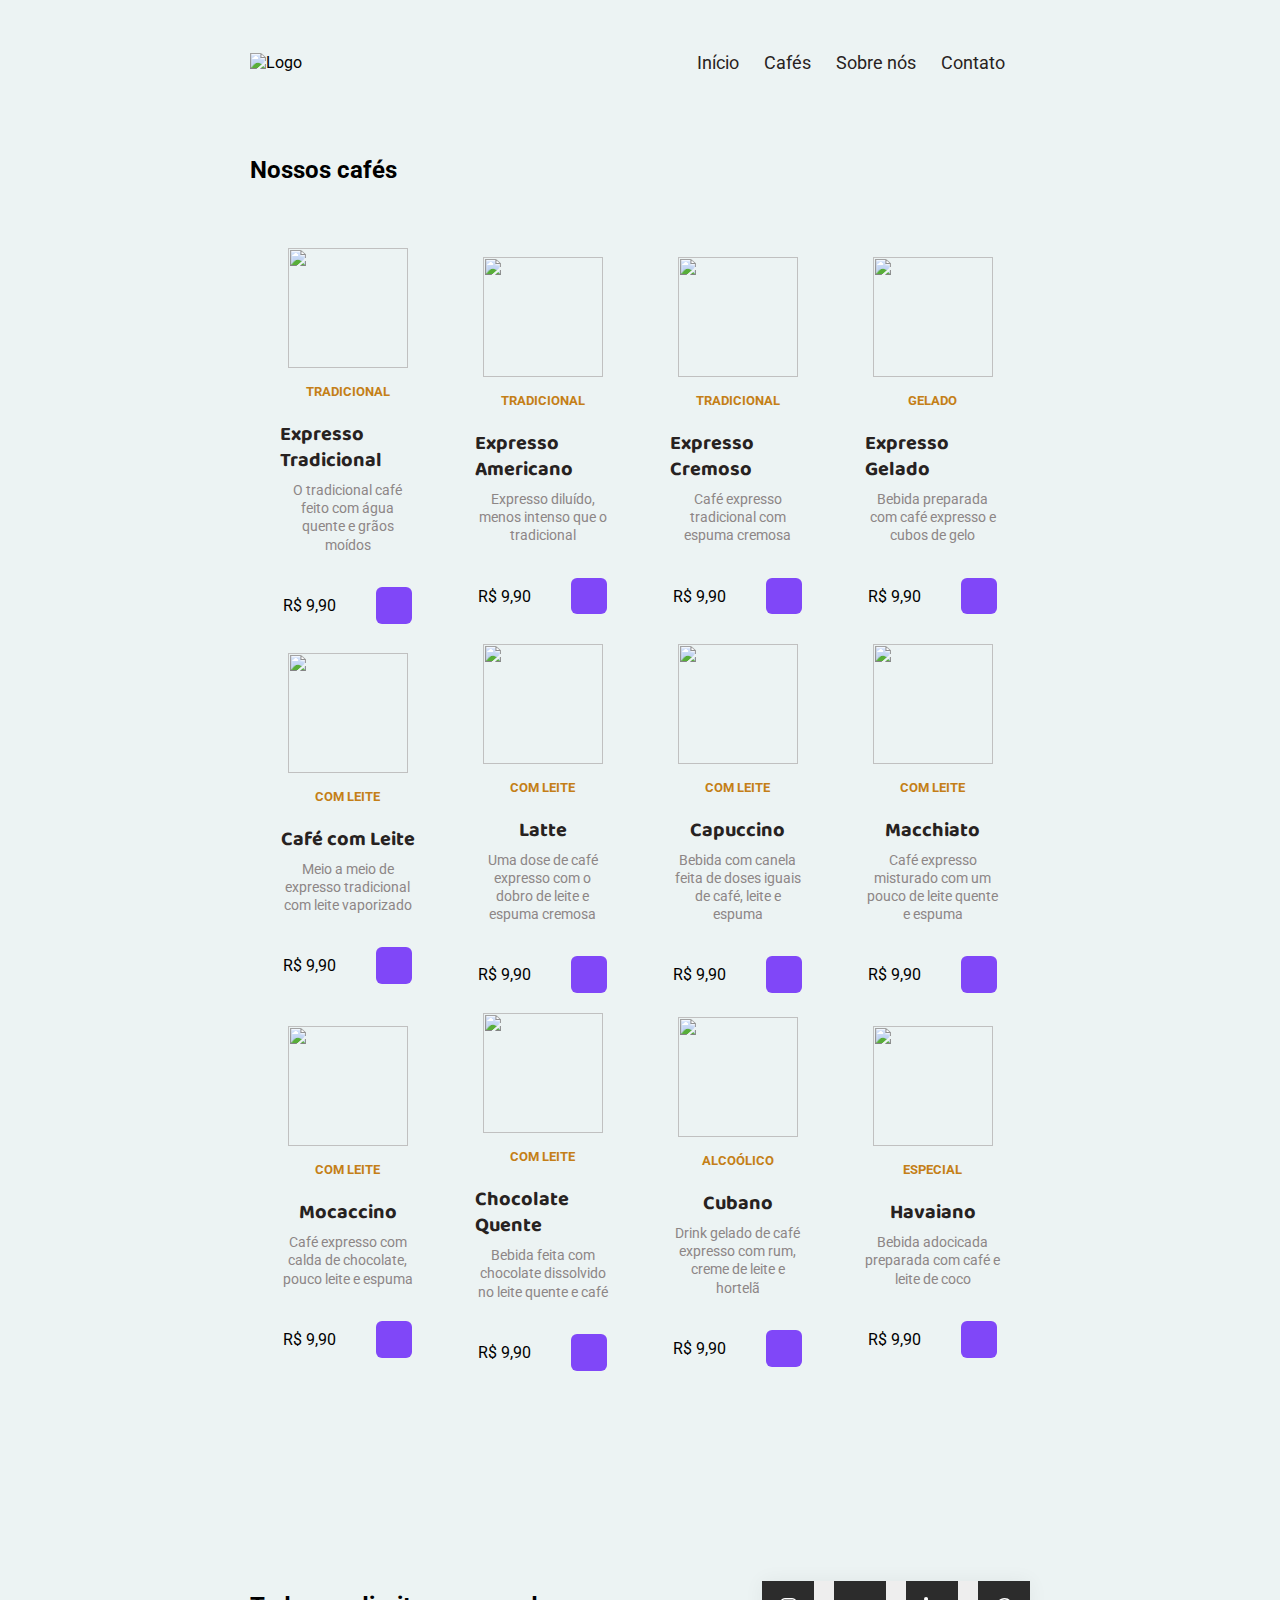
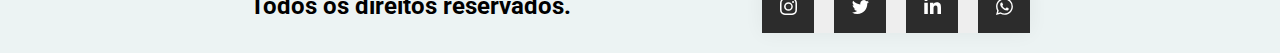
==== commit 06392604: "try to fix github pages deploy" ====
--- a/cafes.html
+++ b/cafes.html
@@ -12,6 +12,7 @@
     <link rel="stylesheet" href="styles/style.css">
     <link href="https://fonts.googleapis.com/css2?family=Roboto:wght@400;700&display=swap" rel="stylesheet">
     <link href="https://fonts.googleapis.com/css2?family=Baloo+2:wght@700;800&display=swap" rel="stylesheet">
+    <base href="/Dsw1-project/">
 </head>
 
 <body>
@@ -31,15 +32,15 @@
                 </label>
             </div>
 
-            <div class="nav-links">
-                <a href="/index.html">Início</a>
+            <div class="nav-links nav-links-menu">
+                <a href="/">Início</a>
                 <a href="/cafes.html">Cafés</a>
                 <a href="/sobrenos.html">Sobre nós</a>
                 <a href="/contato.html">Contato</a>
                 <a href="/carrinho.html">
-                    <img src="assets/Cart.svg" alt="">
+                  <img src="assets/Cart.svg" alt="">
                 </a>
-            </div>
+              </div>
         </nav>
     </header>
 
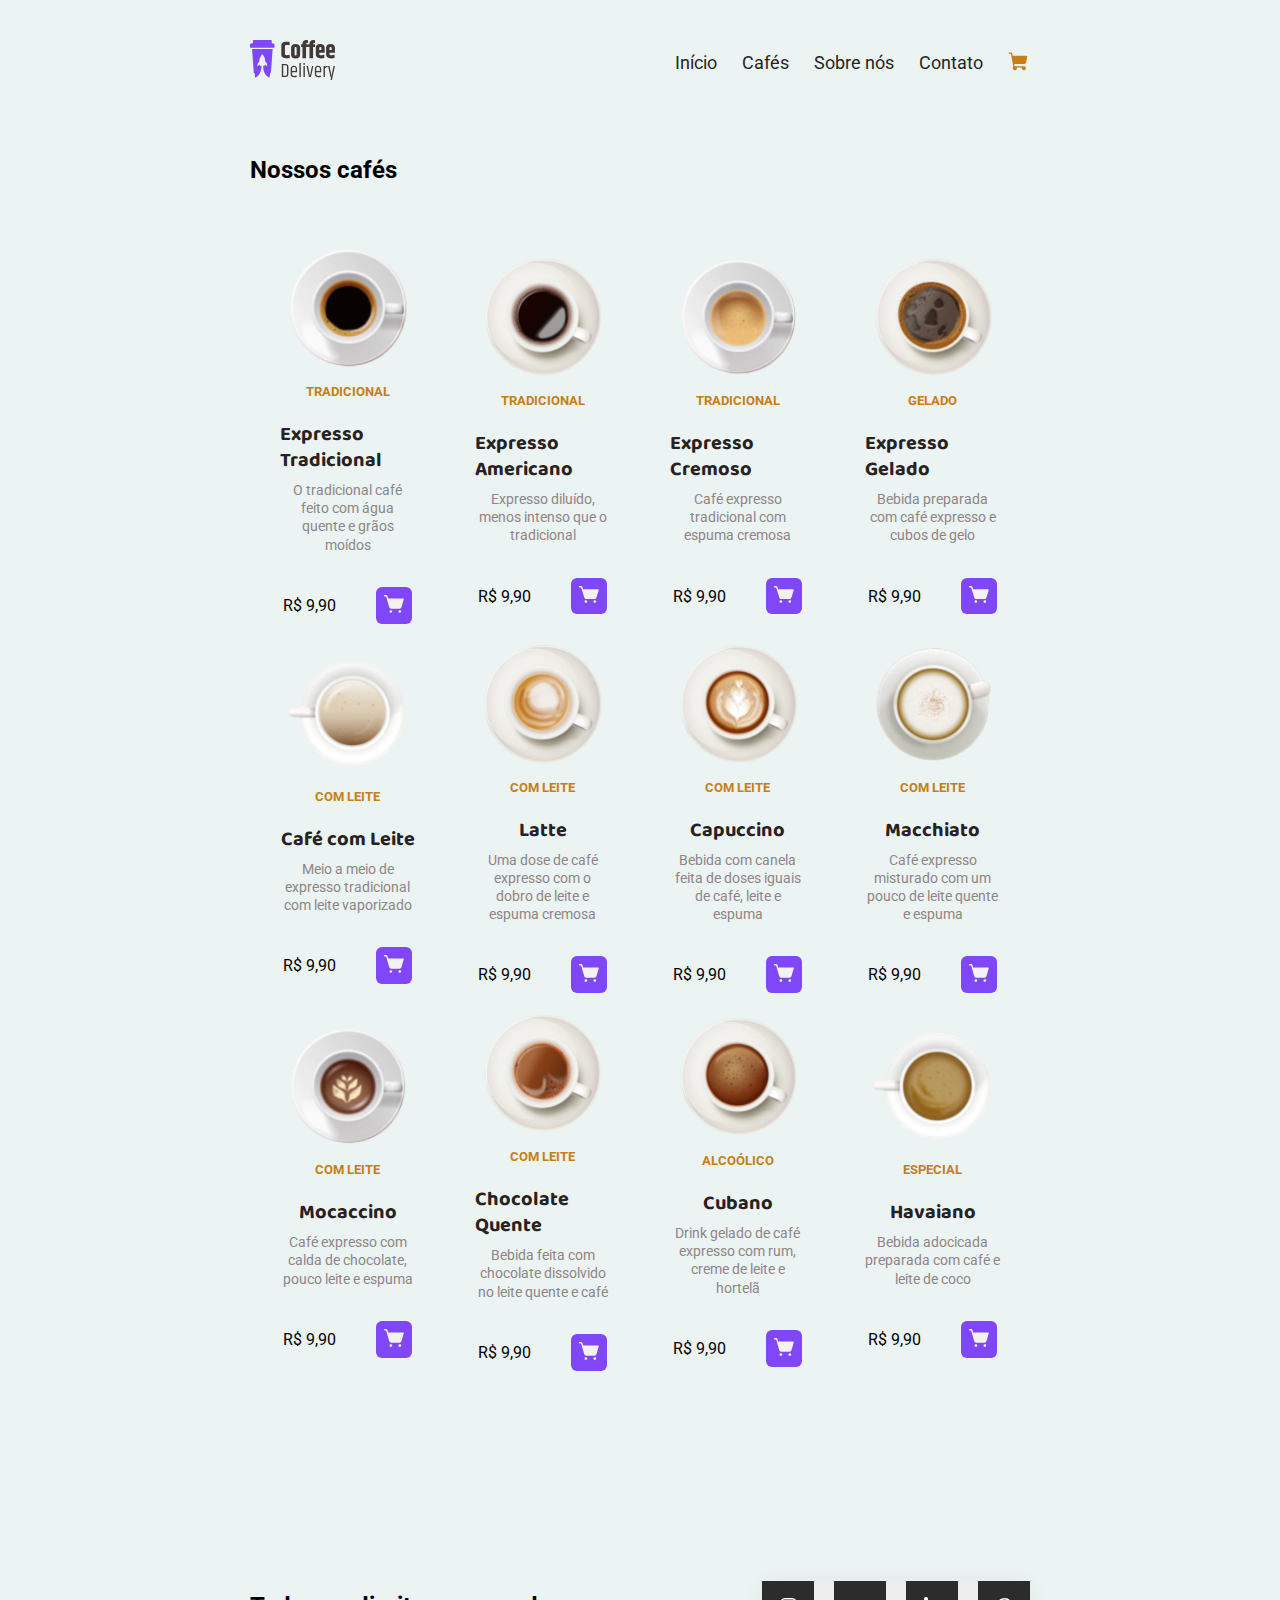
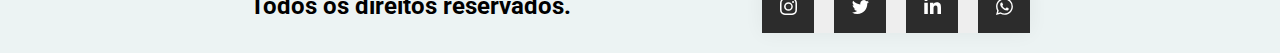
==== commit a246be36: "script fix" ====
--- a/cafes.html
+++ b/cafes.html
@@ -12,7 +12,7 @@
     <link rel="stylesheet" href="styles/style.css">
     <link href="https://fonts.googleapis.com/css2?family=Roboto:wght@400;700&display=swap" rel="stylesheet">
     <link href="https://fonts.googleapis.com/css2?family=Baloo+2:wght@700;800&display=swap" rel="stylesheet">
-    <base href="/Dsw1-project/">
+    
 </head>
 
 <body>
@@ -33,11 +33,11 @@
             </div>
 
             <div class="nav-links nav-links-menu">
-                <a href="/">Início</a>
-                <a href="/cafes.html">Cafés</a>
-                <a href="/sobrenos.html">Sobre nós</a>
-                <a href="/contato.html">Contato</a>
-                <a href="/carrinho.html">
+                <a href="index.html">Início</a>
+                <a href="cafes.html">Cafés</a>
+                <a href="sobrenos.html">Sobre nós</a>
+                <a href="contato.html">Contato</a>
+                <a href="carrinho.html">
                   <img src="assets/Cart.svg" alt="">
                 </a>
               </div>
@@ -217,13 +217,9 @@
                             </path>
                         </svg>
                     </a>
-                    <a href="#" class="socialContainer containerFour">
-                        <svg class="socialSvg whatsappSvg" viewBox="0 0 16 16">
-                            <path
-                                d="M13.601 2.326A7.854 7.854 0 0 0 7.994 0C3.627 0 .068 3.558.064 7.926c0 1.399.366 2.76 1.057 3.965L0 16l4.204-1.102a7.933 7.933 0 0 0 3.79.965h.004c4.368 0 7.926-3.558 7.93-7.93A7.898 7.898 0 0 0 13.6 2.326zM7.994 14.521a6.573 6.573 0 0 1-3.356-.92l-.24-.144-2.494.654.666-2.433-.156-.251a6.56 6.56 0 0 1-1.007-3.505c0-3.626 2.957-6.584 6.591-6.584a6.56 6.56 0 0 1 4.66 1.931 6.557 6.557 0 0 1 1.928 4.66c-.004 3.639-2.961 6.592-6.592 6.592zm3.615-4.934c-.197-.099-1.17-.578-1.353-.646-.182-.065-.315-.099-.445.099-.133.197-.513.646-.627.775-.114.133-.232.148-.43.05-.197-.1-.836-.308-1.592-.985-.59-.525-.985-1.175-1.103-1.372-.114-.198-.011-.304.088-.403.087-.088.197-.232.296-.346.1-.114.133-.198.198-.33.065-.134.034-.248-.015-.347-.05-.099-.445-1.076-.612-1.47-.16-.389-.323-.335-.445-.34-.114-.007-.247-.007-.38-.007a.729.729 0 0 0-.529.247c-.182.198-.691.677-.691 1.654 0 .977.71 1.916.81 2.049.098.133 1.394 2.132 3.383 2.992.47.205.84.326 1.129.418.475.152.904.129 1.246.08.38-.058 1.171-.48 1.338-.943.164-.464.164-.86.114-.943-.049-.084-.182-.133-.38-.232z">
-                            </path>
-                        </svg>
-                    </a>
+                    <a onclick="abrirWhatsApp()" href="#" class="socialContainer containerFour">
+                        <svg class="socialSvg whatsappSvg" viewBox="0 0 16 16"> <path d="M13.601 2.326A7.854 7.854 0 0 0 7.994 0C3.627 0 .068 3.558.064 7.926c0 1.399.366 2.76 1.057 3.965L0 16l4.204-1.102a7.933 7.933 0 0 0 3.79.965h.004c4.368 0 7.926-3.558 7.93-7.93A7.898 7.898 0 0 0 13.6 2.326zM7.994 14.521a6.573 6.573 0 0 1-3.356-.92l-.24-.144-2.494.654.666-2.433-.156-.251a6.56 6.56 0 0 1-1.007-3.505c0-3.626 2.957-6.584 6.591-6.584a6.56 6.56 0 0 1 4.66 1.931 6.557 6.557 0 0 1 1.928 4.66c-.004 3.639-2.961 6.592-6.592 6.592zm3.615-4.934c-.197-.099-1.17-.578-1.353-.646-.182-.065-.315-.099-.445.099-.133.197-.513.646-.627.775-.114.133-.232.148-.43.05-.197-.1-.836-.308-1.592-.985-.59-.525-.985-1.175-1.103-1.372-.114-.198-.011-.304.088-.403.087-.088.197-.232.296-.346.1-.114.133-.198.198-.33.065-.134.034-.248-.015-.347-.05-.099-.445-1.076-.612-1.47-.16-.389-.323-.335-.445-.34-.114-.007-.247-.007-.38-.007a.729.729 0 0 0-.529.247c-.182.198-.691.677-.691 1.654 0 .977.71 1.916.81 2.049.098.133 1.394 2.132 3.383 2.992.47.205.84.326 1.129.418.475.152.904.129 1.246.08.38-.058 1.171-.48 1.338-.943.164-.464.164-.86.114-.943-.049-.084-.182-.133-.38-.232z"></path> </svg>
+                      </a>
                 </div>
             </footer>
 
@@ -233,7 +229,7 @@
     </section>
     </main>
 
-    <script src="/script.js"></script>
+    <script src="script.js"></script>
 </body>
 
 </html>